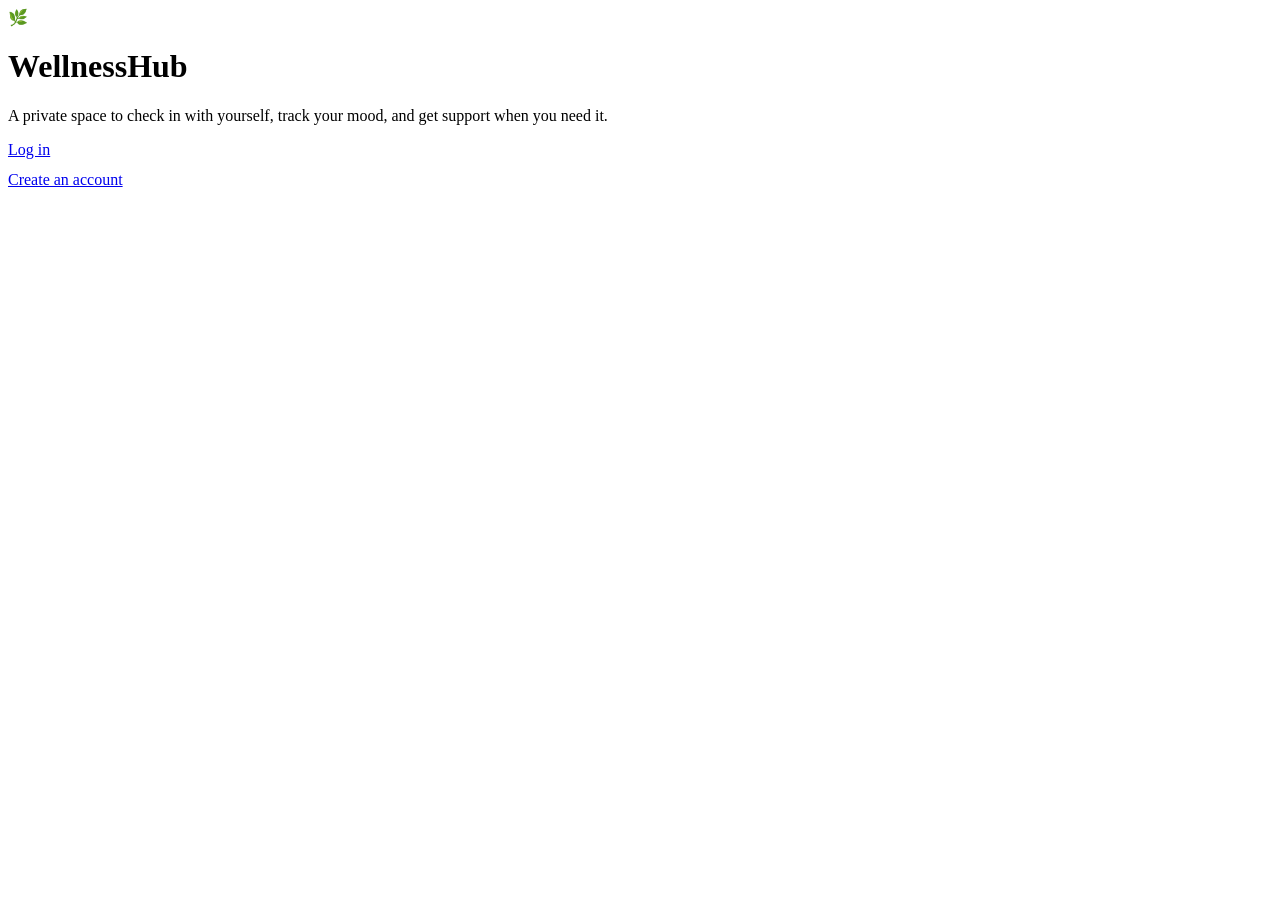
==== index.html @ f6b15fd8 "Add files via upload" ====
<!DOCTYPE html>
<html lang="en">
<head>
  <meta charset="UTF-8" />
  <meta name="viewport" content="width=device-width, initial-scale=1.0" />
  <title>WellnessHub</title>
  <link rel="stylesheet" href="css/style.css" />
</head>
<body>

  <main class="screen splash">
    <div class="splash-mark" aria-hidden="true">🌿</div>
    <h1>WellnessHub</h1>
    <p>A private space to check in with yourself, track your mood, and get support when you need it.</p>

    <div style="width:100%; max-width:280px; display:flex; flex-direction:column; gap:12px;">
      <a class="btn btn-primary" href="login.html">Log in</a>
      <a class="btn btn-ghost" href="register.html">Create an account</a>
    </div>
  </main>

</body>
</html>
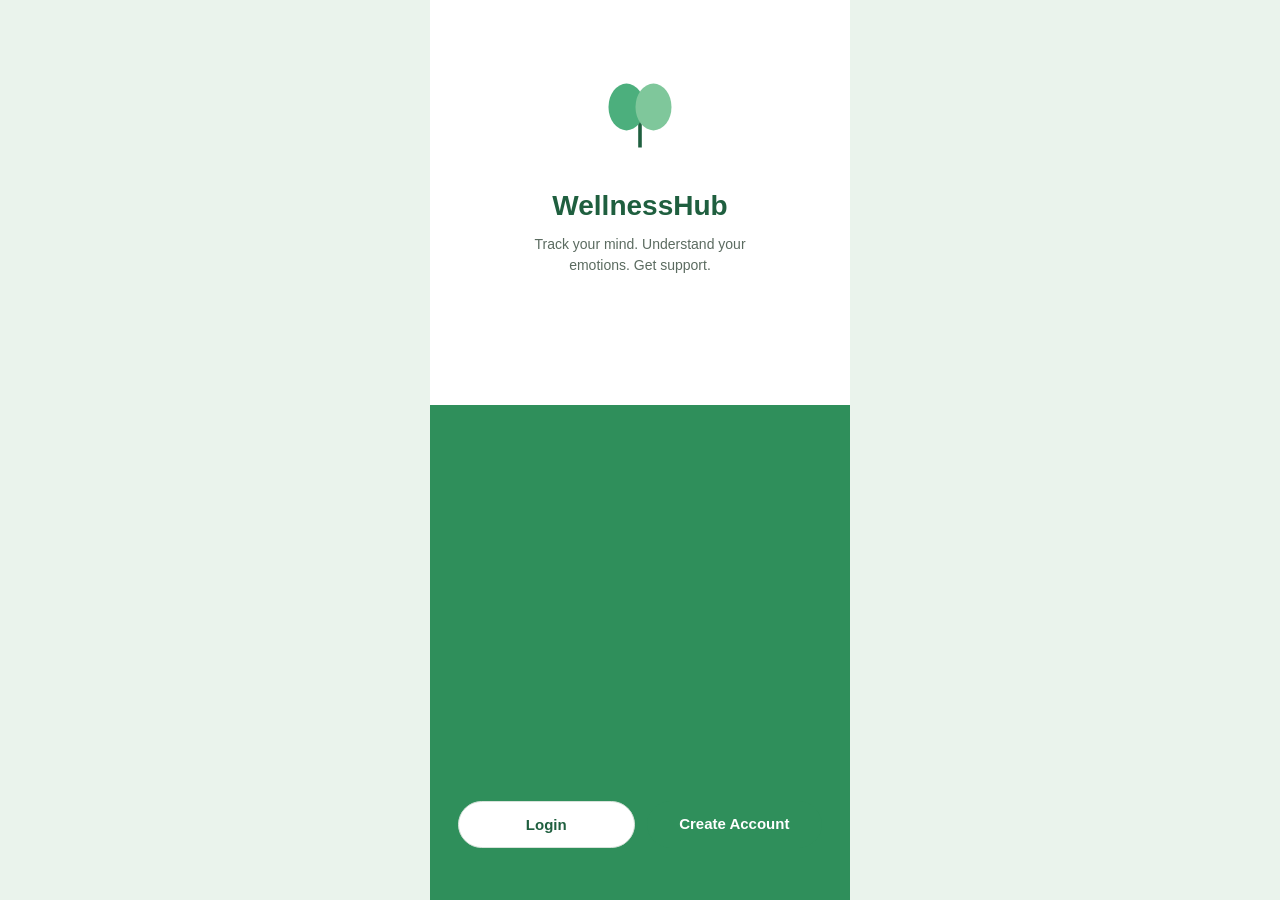
==== commit 8fed170e: "Add files via upload" ====
--- a/index.html
+++ b/index.html
@@ -1,23 +1,27 @@
 <!DOCTYPE html>
 <html lang="en">
 <head>
-  <meta charset="UTF-8" />
-  <meta name="viewport" content="width=device-width, initial-scale=1.0" />
-  <title>WellnessHub</title>
-  <link rel="stylesheet" href="css/style.css" />
+<meta charset="UTF-8">
+<meta name="viewport" content="width=device-width, initial-scale=1.0">
+<title>WellnessHub</title>
+<link rel="stylesheet" href="style.css">
 </head>
 <body>
+  <main class="screen splash">
+    <div class="splash-top">
+      <svg class="logo-mark" viewBox="0 0 100 100" aria-hidden="true">
+        <line x1="50" y1="30" x2="50" y2="75" stroke="#1f5f3f" stroke-width="4"/>
+        <ellipse cx="35" cy="30" rx="20" ry="26" fill="#4caf7d"/>
+        <ellipse cx="65" cy="30" rx="20" ry="26" fill="#7fc79b"/>
+      </svg>
+      <h1 class="brand-name">WellnessHub</h1>
+      <p class="tagline">Track your mind. Understand your emotions. Get support.</p>
+    </div>
 
-  <main class="screen splash">
-    <div class="splash-mark" aria-hidden="true">🌿</div>
-    <h1>WellnessHub</h1>
-    <p>A private space to check in with yourself, track your mood, and get support when you need it.</p>
-
-    <div style="width:100%; max-width:280px; display:flex; flex-direction:column; gap:12px;">
-      <a class="btn btn-primary" href="login.html">Log in</a>
-      <a class="btn btn-ghost" href="register.html">Create an account</a>
+    <div class="splash-actions">
+      <a class="btn btn-outline" href="login.html" id="loginNavBtn">Login</a>
+      <a class="btn btn-primary" href="register.html" id="registerNavBtn">Create Account</a>
     </div>
   </main>
-
 </body>
 </html>
--- a/style.css
+++ b/style.css
@@ -0,0 +1,192 @@
+
+:root {
+  --wh-green-dark: #1f5f3f;
+  --wh-green: #2f8f5b;
+  --wh-green-light: #eaf3ec;
+  --wh-text: #1c2b22;
+  --wh-muted: #5b6b60;
+  --wh-border: #d7e2da;
+  --wh-white: #ffffff;
+  --wh-radius: 10px;
+}
+
+* { box-sizing: border-box; }
+
+body {
+  margin: 0;
+  font-family: -apple-system, "Segoe UI", Roboto, Arial, sans-serif;
+  background: var(--wh-green-light);
+  color: var(--wh-text);
+  display: flex;
+  justify-content: center;
+  min-height: 100vh;
+}
+
+.screen {
+  width: 100%;
+  max-width: 420px;
+  min-height: 100vh;
+  background: var(--wh-white);
+  padding: 40px 28px 32px;
+  display: flex;
+  flex-direction: column;
+}
+
+
+.splash {
+  text-align: center;
+  justify-content: space-between;
+  background: linear-gradient(to bottom, #ffffff 45%, var(--wh-green) 45%);
+}
+
+.splash-top { padding-top: 40px; }
+
+.logo-mark {
+  width: 90px;
+  height: 90px;
+  margin: 0 auto 16px;
+}
+
+.brand-name {
+  font-size: 28px;
+  font-weight: 800;
+  color: var(--wh-green-dark);
+  margin: 0 0 12px;
+}
+
+.tagline {
+  color: var(--wh-muted);
+  font-size: 14px;
+  line-height: 1.5;
+  margin: 0 auto;
+  max-width: 260px;
+}
+
+.splash-actions {
+  display: flex;
+  gap: 12px;
+  padding-bottom: 20px;
+}
+
+
+h1.form-title {
+  font-size: 26px;
+  margin: 8px 0 4px;
+}
+
+p.form-subtitle {
+  color: var(--wh-muted);
+  margin: 0 0 24px;
+}
+
+.field { margin-bottom: 18px; }
+
+.field label {
+  display: block;
+  font-weight: 600;
+  font-size: 14px;
+  margin-bottom: 6px;
+}
+
+.field input[type="text"],
+.field input[type="email"],
+.field input[type="password"] {
+  width: 100%;
+  padding: 12px 14px;
+  border: 1px solid var(--wh-border);
+  border-radius: var(--wh-radius);
+  font-size: 14px;
+  background: var(--wh-green-light);
+}
+
+.field input:focus {
+  outline: 2px solid var(--wh-green);
+  outline-offset: 1px;
+}
+
+.field-error {
+  color: #b3261e;
+  font-size: 12px;
+  margin-top: 4px;
+  min-height: 14px;
+}
+
+.checkbox-row {
+  display: flex;
+  align-items: flex-start;
+  gap: 8px;
+  margin-bottom: 20px;
+  font-size: 14px;
+}
+
+.checkbox-row a { color: var(--wh-green-dark); }
+
+.forgot-link {
+  text-align: right;
+  margin: -8px 0 16px;
+  font-size: 13px;
+}
+
+.forgot-link a { color: var(--wh-muted); }
+
+.btn {
+  display: inline-block;
+  width: 100%;
+  padding: 14px 16px;
+  border-radius: 999px;
+  border: none;
+  font-size: 15px;
+  font-weight: 700;
+  cursor: pointer;
+  text-align: center;
+  text-decoration: none;
+}
+
+.btn-primary {
+  background: var(--wh-green);
+  color: var(--wh-white);
+}
+
+.btn-primary:disabled {
+  opacity: 0.6;
+  cursor: not-allowed;
+}
+
+.btn-outline {
+  background: var(--wh-white);
+  color: var(--wh-green-dark);
+  border: 1px solid var(--wh-border);
+}
+
+.divider {
+  text-align: center;
+  color: var(--wh-muted);
+  font-size: 13px;
+  margin: 20px 0;
+}
+
+.footer-note {
+  text-align: center;
+  font-size: 13px;
+  color: var(--wh-muted);
+  margin-top: 20px;
+}
+
+.footer-note a { color: var(--wh-green-dark); font-weight: 600; text-decoration: none; }
+
+.legal-note {
+  font-size: 12px;
+  color: var(--wh-muted);
+  text-align: center;
+  margin-top: 8px;
+}
+
+.legal-note a { color: var(--wh-green-dark); }
+
+  justify-content: center;
+  align-items: center;
+  text-align: center;
+  gap: 8px;
+}
+.dashboard-stub h1 { margin: 0; }
+.dashboard-stub p { color: var(--wh-muted); max-width: 260px; }
